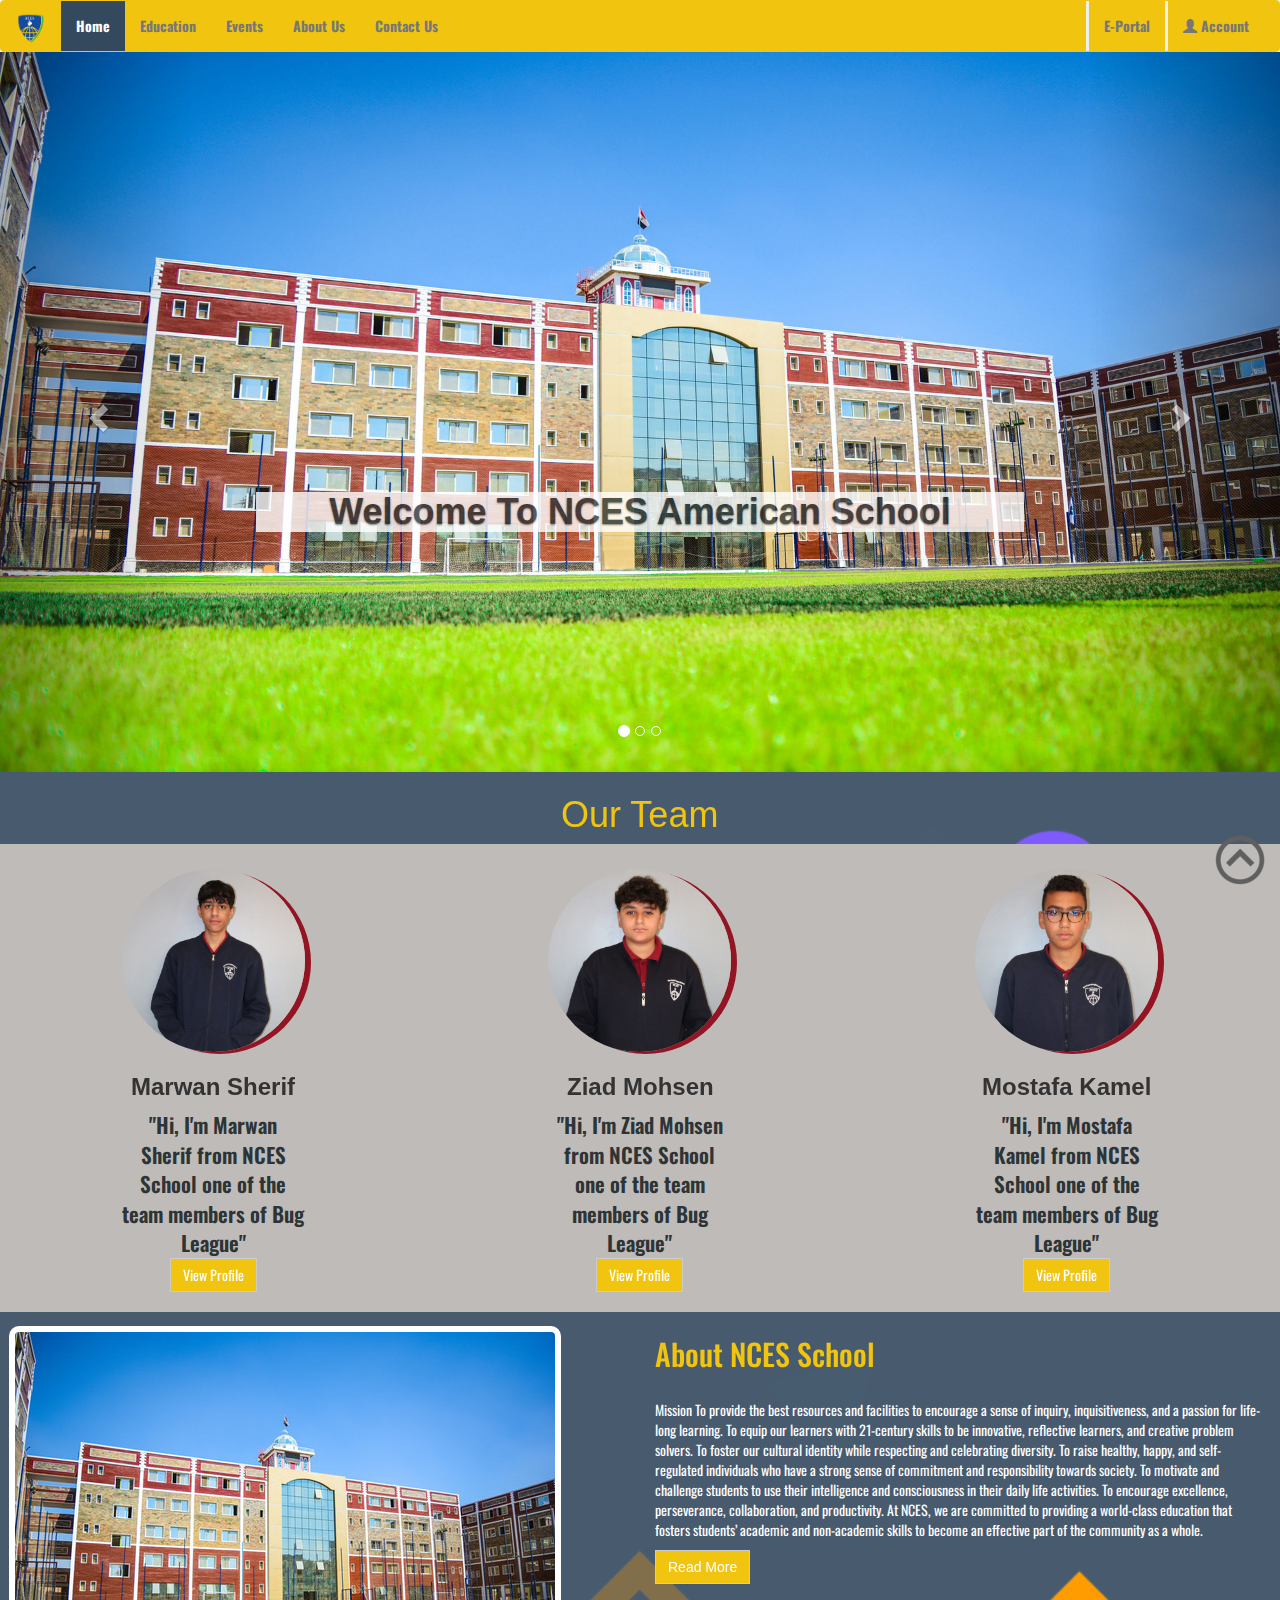
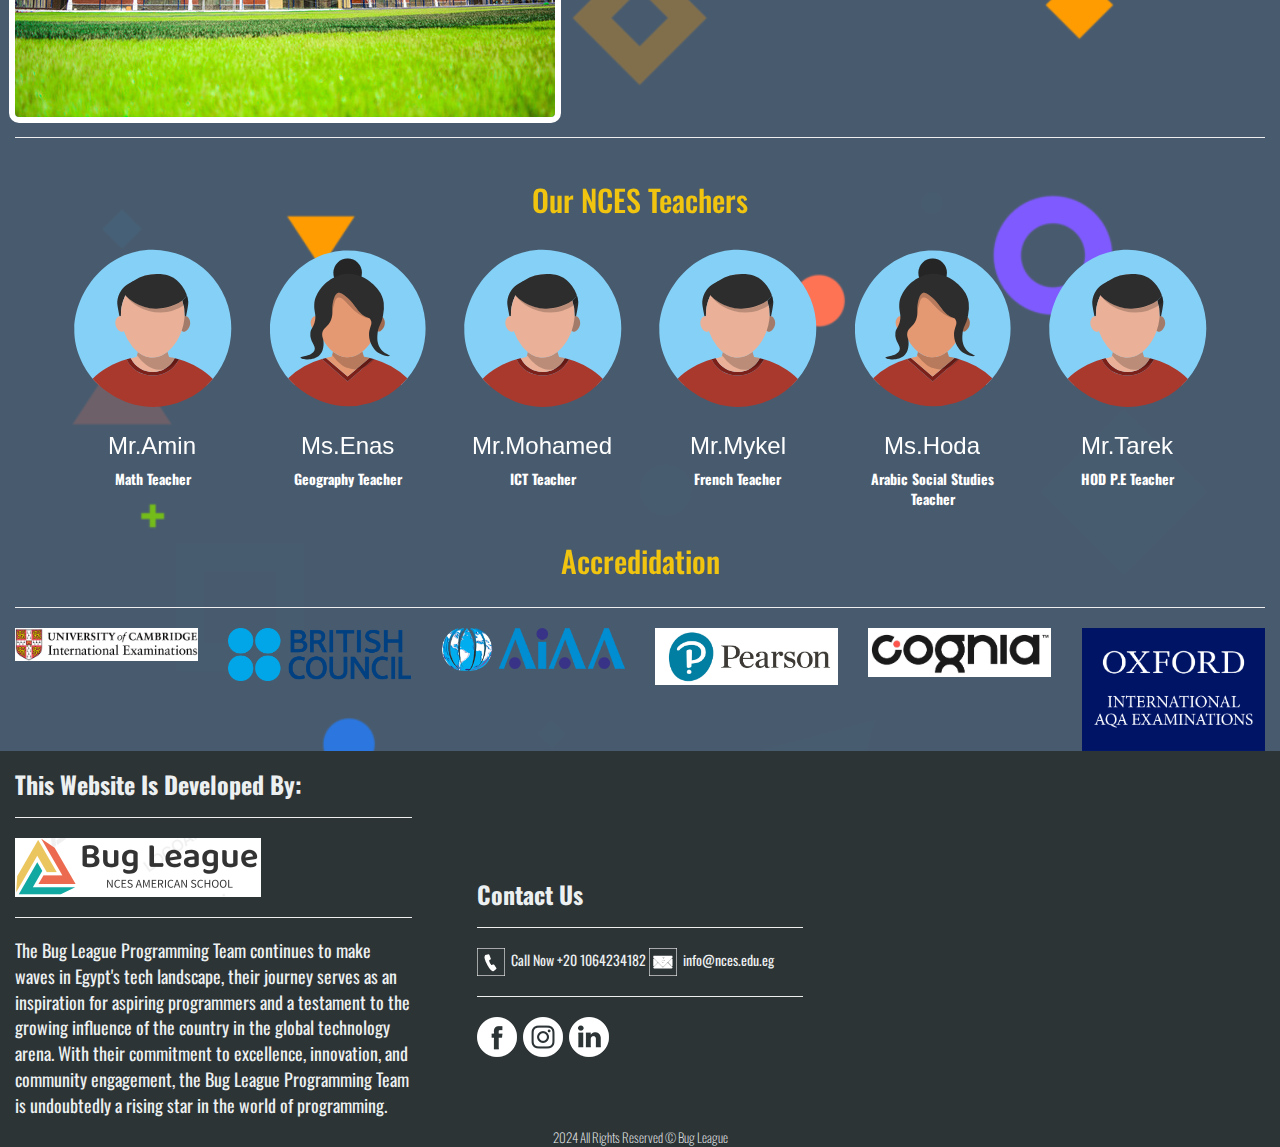
==== index.html @ d0a35cd1 "Add files via upload" ====
<!DOCTYPE html>
<html lang="en">
<head>
  <meta charset="UTF-8">
  <meta name="viewport" content="width=device-width, initial-scale=1.0">
  <title>Welcome | To NCES American School</title>
  <link rel="icon" type="image/x-icon" href="./imgs/favicon.png">
  <link href="./css/animate.css" rel="stylesheet" type="text/css">
  <link href="./css/hover.css" rel="stylesheet" type="text/css">
  <link rel="preconnect" href="https://fonts.googleapis.com">
  <link rel="preconnect" href="https://fonts.gstatic.com" crossorigin>
  <link href="https://fonts.googleapis.com/css2?family=Oswald:wght@300&display=swap" rel="stylesheet">
  <link href="./css/bootstrap.css" rel="stylesheet" type="text/css">
  <link href="./css/style.css" rel="stylesheet" type="text/css">
  <script src="./js/jquery-3.7.1.js"></script>
  <script src="./js/bootstrap.js"></script>
</head>
<body>
  <!--Start-Header-->
  <header id="Main-Header">
    <nav class="navbar navbar-default">
      <div class="container-fluid">
        <!-- Brand and toggle get grouped for better mobile display -->
        <div class="navbar-header">
          <button type="button" class="navbar-toggle collapsed" data-toggle="collapse"
            data-target="#bs-example-navbar-collapse-1" aria-expanded="false">
            <span class="sr-only">Toggle navigation</span>
            <span class="icon-bar"></span>
            <span class="icon-bar"></span>
            <span class="icon-bar"></span>
          </button>
          <a class="navbar-brand" href="./index.html"><img width="30" height="30" src="./imgs/favicon.png"
              alt="Logo"></a>
        </div>

        <!-- Collect the nav links, forms, and other content for toggling -->
        <div class="collapse navbar-collapse" id="bs-example-navbar-collapse-1">
          <ul class="nav navbar-nav">
            <li class="active"><a href="./index.html">Home<span class="sr-only">(current)</span></a></li>
            <li><a href="./education.html">Education</a></li>
            <li><a href="./events.html">Events</a></li>
            <li><a href="./about.html">About Us</a></li>
            <li><a href="./contact.html">Contact Us</a></li>
          </ul>
          <ul class="nav navbar-nav navbar-right">
            <li><a href="https://lms.nces.edu.eg/" target="_blank" class="portal">E-Portal</a></li>
            <li class="dropdown">
              <a href="#" class="dropdown-toggle" data-toggle="dropdown" role="button" aria-haspopup="true"
                aria-expanded="false"> <span class="glyphicon glyphicon-user
                "></span> Account</a>
              <ul class="dropdown-menu">
                <li><a href="./login.html">Login</a></li>
                <li role="separator" class="divider"></li>
                <li><a href="./register.html">Register</a></li>
              </ul>
            </li>
          </ul>
        </div>
      </div>
    </nav>
  </header>
  <!--End-Header-->
  <!--Start-Slider-->
  <div id="carousel-example-generic" class="carousel slide" data-ride="carousel">
    <!-- Indicators -->
    <ol class="carousel-indicators">
      <li data-target="#carousel-example-generic" data-slide-to="0" class="active"></li>
      <li data-target="#carousel-example-generic" data-slide-to="1"></li>
      <li data-target="#carousel-example-generic" data-slide-to="2"></li>
    </ol>

    <!-- Wrapper for slides -->
    <div class="carousel-inner" role="listbox">
      <div class="item active">
        <img src="./imgs/slide-1.jpg" alt="School View">
        <div class="carousel-caption">
          <h1>Welcome To NCES American School</h1>
        </div>
      </div>
      <div class="item">
        <img src="./imgs/slide-3.jpg" alt="Innovate">
        <div class="carousel-caption">
          <h1>Innovation Is One Of Our Methods</h1>
        </div>
      </div>
      <div class="item">
        <img src="./imgs/slide-2.jpg" alt="The Student">
        <div class="carousel-caption">
          <h1>Let's Join Our School Now</h1>
        </div>
      </div>
    </div>

    <!-- Controls -->
    <a class="left carousel-control" href="#carousel-example-generic" role="button" data-slide="prev">
      <span class="glyphicon glyphicon-chevron-left" aria-hidden="true"></span>
      <span class="sr-only">Previous</span>
    </a>
    <a class="right carousel-control" href="#carousel-example-generic" role="button" data-slide="next">
      <span class="glyphicon glyphicon-chevron-right" aria-hidden="true"></span>
      <span class="sr-only">Next</span>
    </a>
  </div>
  <!--End-Slider-->
  <!--Start-Content-->
  <section id="Main-Content">
    <div class="container-fluid">
      <h1 class="text-center"><span class="hvr-float-shadow">Our Team</span></h1>
      <div id="Team" class="row">
        <div class="col-lg-2 col-lg-offset-1 col-md-2 col-md-offset-1 col-sm-12 col-xs-12">
          <img src="./imgs/Marwan1.jpg" alt="Ziad" class="img-circle img-responsive hvr-float">
          <h3 class="text-center"><span class="hvr-underline-from-left">Marwan Sherif</span></h3>
          <p class="lead text-center">"Hi, I'm Marwan Sherif from NCES School one of the team members of Bug League"
            <br>
            <a class="btn btn-default hvr-shutter-out-vertical" href="https://www.facebook.com/maro.pog" target="_blank">View Profile</a>
          </p>
        </div>
        <div class="col-lg-2 col-lg-offset-2 col-md-2 col-md-offset-1 col-sm-12 col-xs-12">
          <img src="./imgs/Ziad1.jpg" alt="Marwan" class="img-circle img-responsive hvr-float">
          <h3 class="text-center"><span class="hvr-underline-from-center">Ziad Mohsen</span></h3>
          <p class="lead text-center">"Hi, I'm Ziad Mohsen from NCES School one of the team members of Bug League"
            <br>
            <a class="btn btn-default hvr-shutter-out-vertical" href="https://www.facebook.com/ziad.mohsen.90281" target="_blank">View
              Profile</a>
          </p>
        </div>
        <div class="col-lg-2 col-lg-offset-2 col-md-2 col-md-offset-1 col-sm-12 col-xs-12">
          <img src="./imgs/Mostafa1.jpg" alt="Mostafa" class="img-circle img-responsive hvr-float">
          <h3 class="text-center"><span class="hvr-underline-from-right">Mostafa Kamel</span></h3>
          <p class="lead text-center">"Hi, I'm Mostafa Kamel from NCES School one of the team members of Bug League"
            <br>
            <a class="btn btn-default hvr-shutter-out-vertical" href="https://www.facebook.com/profile.php?id=100023874192457"
              target="_blank">View Profile</a>
          </p>
        </div>
      </div>
      <div class="row">
        <div class="col-lg-6 col-md-6 col-sm-12 col-xs-12">
          <br>
          <img style="outline: 6px solid #fff; border-radius: 4px;" class="img-responsive" src="./imgs/03.jpg"
            alt="NCES School">
        </div>
        <div class="col-lg-6 col-md-6 col-sm-12 col-xs-12">
          <h2 class="animate__animated animate__fadeInLeftBig"><span class="hvr-shadow-radial">About NCES School</span></h2>
          <p class="animate__animated animate__fadeInRightBig">Mission
            To provide the best resources and facilities to encourage a sense of inquiry, inquisitiveness, and a passion
            for life-long learning.
            To equip our learners with 21-century skills to be innovative, reflective learners, and creative problem
            solvers.
            To foster our cultural identity while respecting and celebrating diversity.
            To raise healthy, happy, and self-regulated individuals who have a strong sense of commitment and
            responsibility towards society.
            To motivate and challenge students to use their intelligence and consciousness in their daily life
            activities.
            To encourage excellence, perseverance, collaboration, and productivity.
            At NCES, we are committed to providing a world-class education that fosters students’ academic and
            non-academic skills to become an effective part of the community as a whole.</p>
          <a class="btn btn-default hvr-shutter-out-vertical" href="./about.html">Read More</a>
        </div>
      </div>
      <hr>
      <div class="container" id="Teachers">
        <h2 class="text-center"><span class="hvr-underline-from-center">Our NCES Teachers</span></h2>
        <div class="row">
          <div class="col-lg-2 col-md-2 col-sm-12 col-xs-12">
            <img src="./imgs/Male1.svg" alt="#" class="img-responsive img-circle hvr-float">
            <a class="text-center" href="#">
              <h3><span class="hvr-underline-from-left">Mr.Amin</span></h3>
              <p>Math Teacher</p>
            </a>
          </div>
          <div class="col-lg-2 col-md-2 col-sm-12 col-xs-12">
            <img src="./imgs/Feamle1.svg" alt="#" class="img-responsive img-circle hvr-float">
            <a class="text-center" href="#">
              <h3><span class="hvr-underline-from-left">Ms.Enas</span></h3>
              <p>Geography Teacher</p>
            </a>
          </div>
          <div class="col-lg-2 col-md-2 col-sm-12 col-xs-12">
            <img src="./imgs/Male1.svg" alt="#" class="img-responsive img-circle hvr-float">
            <a class="text-center" href="#">
              <h3><span class="hvr-underline-from-left">Mr.Mohamed</span></h3>
              <p>ICT Teacher</p>
            </a>
          </div>
          <div class="col-lg-2 col-md-2 col-sm-12 col-xs-12">
            <img src="./imgs/Male1.svg" alt="#" class="img-responsive img-circle hvr-float">
            <a class="text-center" href="#">
              <h3><span class="hvr-underline-from-right">Mr.Mykel</span></h3>
              <p>French Teacher</p>
            </a>
          </div>
          <div class="col-lg-2 col-md-2 col-sm-12 col-xs-12">
            <img src="./imgs/Feamle1.svg" alt="#" class="img-responsive img-circle hvr-float">
            <a class="text-center" href="#">
              <h3><span class="hvr-underline-from-right">Ms.Hoda</span></h3>
              <p>Arabic Social Studies Teacher</p>
            </a>
          </div>
          <div class="col-lg-2 col-md-2 col-sm-12 col-xs-12">
            <img src="./imgs/Male1.svg" alt="#" class="img-responsive img-circle hvr-float">
            <a class="text-center" href="#">
              <h3><span class="hvr-underline-from-right">Mr.Tarek</span></h3>
              <p>HOD P.E Teacher</p>
            </a>
          </div>
        </div>
      </div>
      <h2 class="text-center"><span class="hvr-underline-from-center">Accredidation</span></h2>
      <hr>
      <div class="row" id="accredidation">
        <div class="col-lg-2 col-md-2 col-sm-12 col-xs-12">
          <a href="https://www.cambridgeinternational.org/"><img src="./imgs/accredidation-1.jpg" id="Img-Accredidation"
              alt="University Of Cambridge" class="img-responsive hvr-shrink"></a>
        </div>
        <div class="col-lg-2 col-md-2 col-sm-12 col-xs-12">
          <a href="https://www.britishcouncil.org.eg/en"><img src="./imgs/accredidation-2.png" id="Img-Accredidation"
              alt="British Council" class="img-responsive hvr-shrink"></a>
        </div>
        <div class="col-lg-2 col-md-2 col-sm-12 col-xs-12">
          <a href="https://www.imperialcollegeegypt.edu.eg/"><img src="./imgs/accredidation-3.png"
              id="Img-Accredidation" alt="AIAA" class="img-responsive hvr-shrink"></a>
        </div>
        <div class="col-lg-2 col-md-2 col-sm-12 col-xs-12">
          <a href="https://www.pearson.com/"><img src="./imgs/accredidation-4.jpg" id="Img-Accredidation" alt="Pearson"
              class="img-responsive hvr-shrink"></a>
        </div>
        <div class="col-lg-2 col-md-2 col-sm-12 col-xs-12">
          <a href="https://www.cognia.org/"><img src="./imgs/accredidation-5.jpg" id="Img-Accredidation" alt="Cognia"
              class="img-responsive hvr-shrink"></a>
        </div>
        <div class="col-lg-2 col-md-2 col-sm-12 col-xs-12">
          <a href="https://www.oxfordaqa.com/"><img src="./imgs/accredidation-6.jpg" id="Img-Accredidation" alt="Oxford"
              class="img-responsive hvr-shrink"></a>
        </div>
      </div>
    </div>
  </section>
  <!--End-Content-->
  <!--Start-Footer-->
  <footer id="Main-Footer">
    <div class="container-fluid">
      <div class="row">
        <div class="col-lg-4 col-md-4 col-sm-12 col-xs-12">
          <h3>This Website Is Developed By: </h3>
          <hr>
          <img src="./imgs/11.png" width="246" height="59" alt="Bug League">
          <hr>
          <p>The Bug League Programming Team continues to make waves in Egypt's tech landscape, their journey
            serves as
            an inspiration for aspiring programmers and a testament to the growing influence of the country
            in the
            global technology arena. With their commitment to excellence, innovation, and community
            engagement, the Bug
            League Programming Team is undoubtedly a rising star in the world of programming.
          </p>
        </div>
        <div id="Contact" class="col-lg-4 col-md-4 col-sm-12 col-xs-12">
          <br><br><br>
          <h3> Contact Us</h3>
          <hr>
          <ul class="footer_ul_2">
            <img src="./imgs/call-icon.png" alt="Call"><span> Call Now +20 1064234182</span></a></li>
            <img src="./imgs/mail-icon.png" alt="Mail"><span> info@nces.edu.eg
            </span></a></li>
          </ul>
          <hr>
          <ul class="footer_ul">
            <li><a href="https://www.facebook.com/ncesegypt" target="_blank"><img src="./imgs/fb-icon.png"
                  alt="Facebook"></a></li>
            <li><a href="https://www.instagram.com/ncesegypt/?hl=en" target="_blank"><img
                  src="./imgs/instagram-icon.png" alt="Instagram"></a></li>
            <li><a href="https://www.linkedin.com/company/new-capital-english-schools-nces/?originalSubdomain=eg"
                target="_blank"><img src="./imgs/linkedin-icon.png" alt="Linkedin"></a></li>
          </ul>
        </div>
        <div class="col-lg-4 col-md-4 col-sm-12 col-xs-12">
          <br>
          <iframe
            src="https://www.google.com/maps/embed?pb=!1m18!1m12!1m3!1d3453.9466801027465!2d31.668060974631526!3d30.038387518859327!2m3!1f0!2f0!3f0!3m2!1i1024!2i768!4f13.1!3m3!1m2!1s0x1457f594852970d5%3A0xdab002886ee540fd!2sNew%20capital%20English%20school!5e0!3m2!1sen!2seg!4v1706464818646!5m2!1sen!2seg"
            width="400" height="300" style="border:0;" allowfullscreen="" loading="lazy"
            referrerpolicy="no-referrer-when-downgrade"></iframe>
        </div>
      </div>
    </div>
    <p class="xy"><a href="#Main-Header"><img src="./imgs/arrow_up.png" width="60" height="60"> </a></p>
    <p class="copyright">2024 All Rights Reserved © Bug League</p>
  </footer>
  <!--End-Footer-->
</body>

</html>
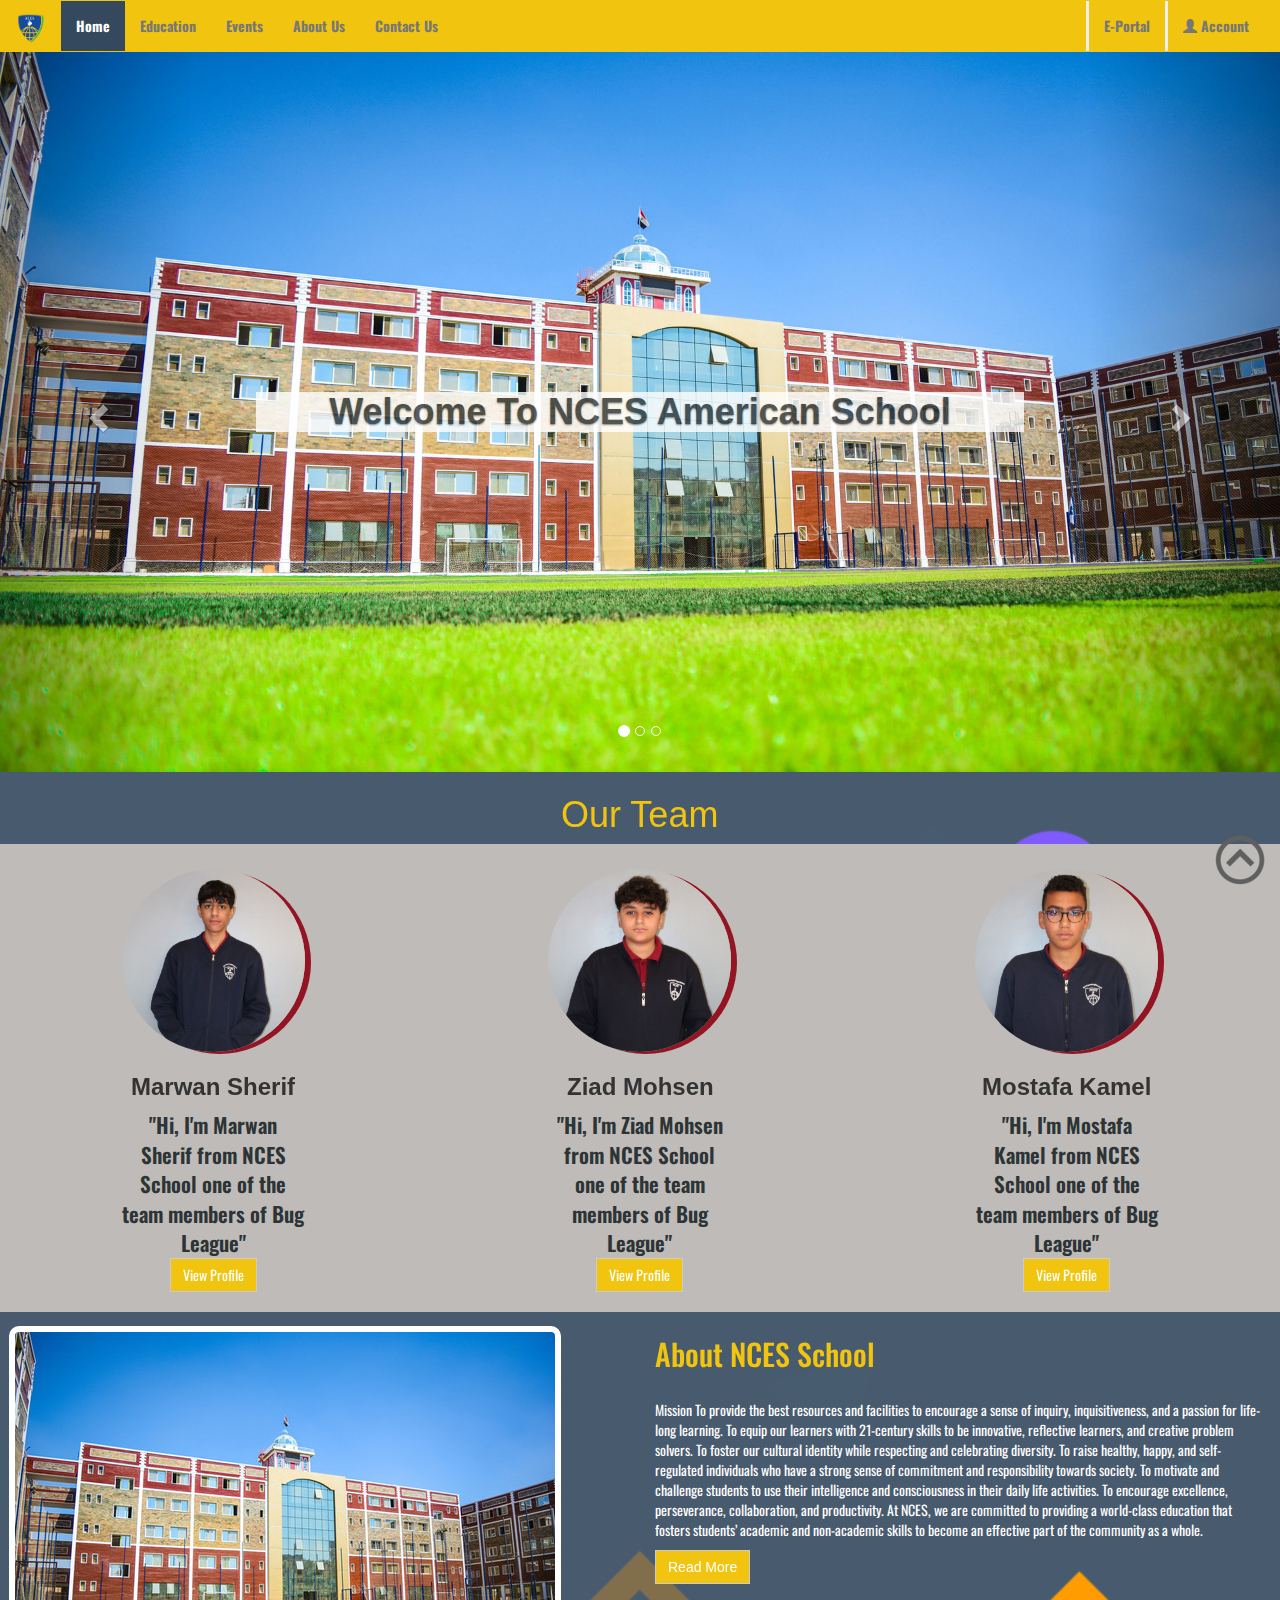
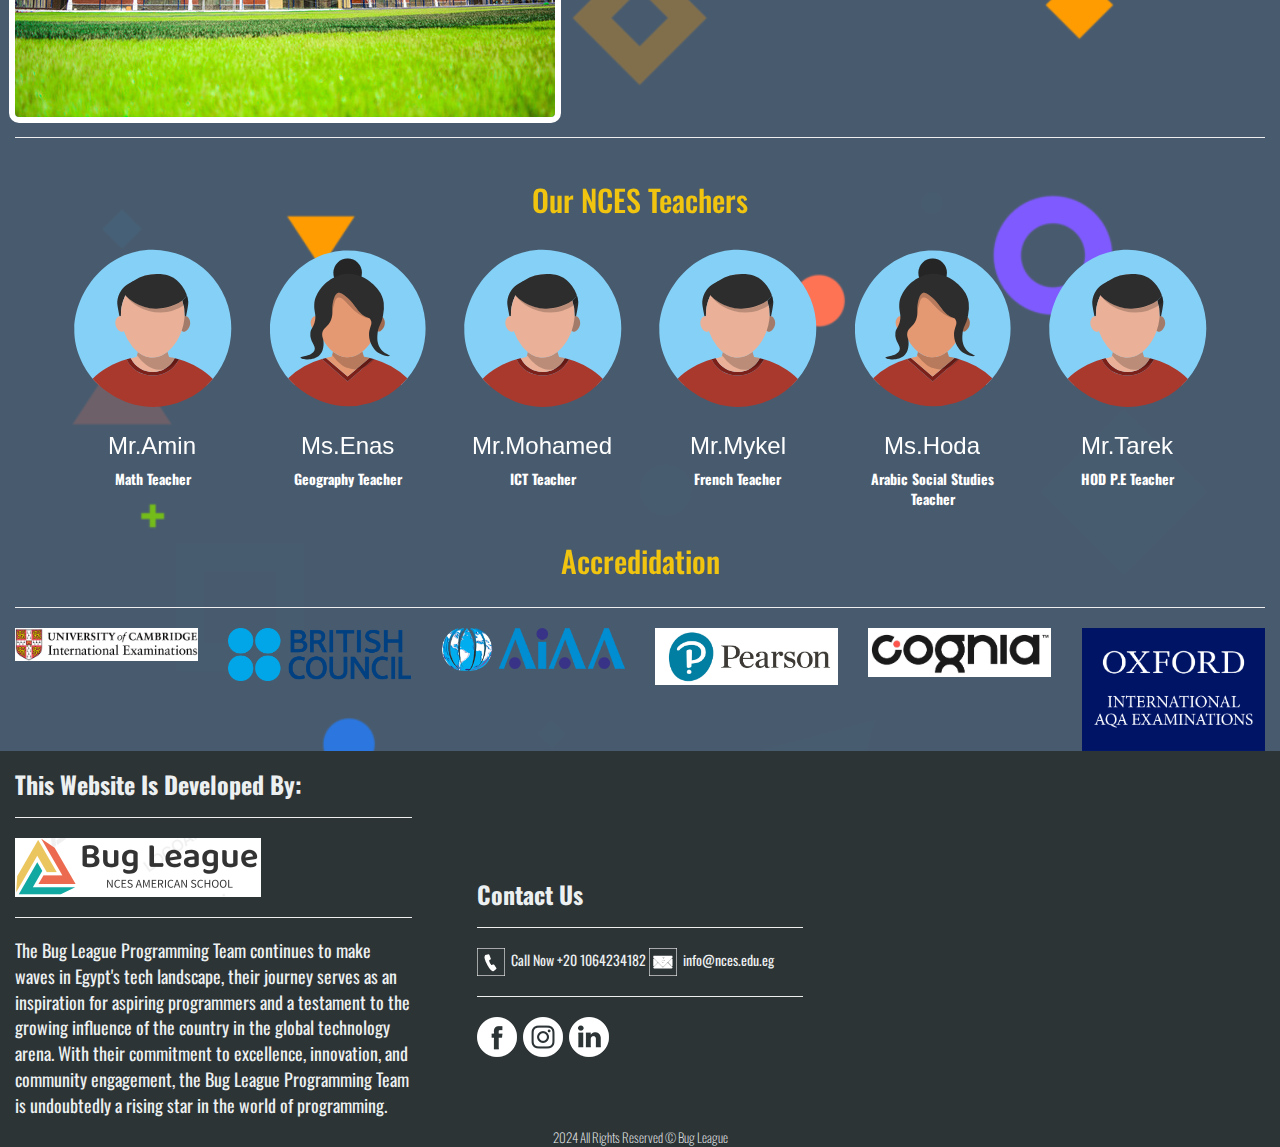
==== commit 74497b6f: "Add files via upload" ====
--- a/index.html
+++ b/index.html
@@ -112,7 +112,7 @@
           <h3 class="text-center"><span class="hvr-underline-from-left">Marwan Sherif</span></h3>
           <p class="lead text-center">"Hi, I'm Marwan Sherif from NCES School one of the team members of Bug League"
             <br>
-            <a class="btn btn-default hvr-shutter-out-vertical" href="https://www.facebook.com/maro.pog" target="_blank">View Profile</a>
+            <a class="btn btn-default hvr-shutter-out-vertical" href="https://www.linkedin.com/in/marwan-sherif-8893102b4/" target="_blank">View Profile</a>
           </p>
         </div>
         <div class="col-lg-2 col-lg-offset-2 col-md-2 col-md-offset-1 col-sm-12 col-xs-12">
@@ -120,7 +120,7 @@
           <h3 class="text-center"><span class="hvr-underline-from-center">Ziad Mohsen</span></h3>
           <p class="lead text-center">"Hi, I'm Ziad Mohsen from NCES School one of the team members of Bug League"
             <br>
-            <a class="btn btn-default hvr-shutter-out-vertical" href="https://www.facebook.com/ziad.mohsen.90281" target="_blank">View
+            <a class="btn btn-default hvr-shutter-out-vertical" href="https://www.linkedin.com/in/ziad-mohsen-aa8bb12aa/" target="_blank">View
               Profile</a>
           </p>
         </div>
@@ -129,7 +129,7 @@
           <h3 class="text-center"><span class="hvr-underline-from-right">Mostafa Kamel</span></h3>
           <p class="lead text-center">"Hi, I'm Mostafa Kamel from NCES School one of the team members of Bug League"
             <br>
-            <a class="btn btn-default hvr-shutter-out-vertical" href="https://www.facebook.com/profile.php?id=100023874192457"
+            <a class="btn btn-default hvr-shutter-out-vertical" href="https://www.linkedin.com/in/mostafa-kamel-4624192b4"
               target="_blank">View Profile</a>
           </p>
         </div>
--- a/css/style.css
+++ b/css/style.css
@@ -1,3 +1,6 @@
+body{
+    overflow-x:hidden;
+}
 /*Start-Header*/
 #Main-Header .navbar {
     margin-bottom: 0px;
@@ -11,6 +14,7 @@
 #Main-Header .navbar-default {
     background-color: #f1c40f;
     border-color: #f1c40f;
+    border-radius: 0;
 }
 
 #Main-Header .navbar-default .navbar-nav>.active>a,
@@ -211,10 +215,16 @@
 
 /*End-Footer*/
 /*Start-Slider*/
-.carousel-caption {
-    top: 400px;
-    bottom: 0px;
-}
+.carousel-caption{
+    bottom: 300px;
+}
+/* Small devices (tablets, 768px and up) */
+@media (max-width: 768px) { 
+    .carousel-caption{
+       font-size: 15px;
+       bottom: 40px;
+    }
+ }
 
 .carousel-caption h1 {
     color: #2d3436;
@@ -334,7 +344,12 @@
     color: #ecf0f1;
 
 }
-
+#Main-Education h3 {
+    color: #fff;
+    font-size: 20px;
+    background-color: rgb(0 0 0 / 23%);
+    text-align: center;
+}
 #Main-Education h2 {
     font-family: 'oswald' sans-serif;
     font-weight: bold;
@@ -348,7 +363,6 @@
 #Main-Education .btn-default {
     border-radius: 0px;
     background-color: #f1c40f;
-    margin-left: 600px;
     margin-bottom: 20px;
     transition: 0.8s all ease-out;
 }
@@ -454,6 +468,7 @@
 /*Start-Login*/
 #Main-Login a {
     border-radius: 0;
+    margin-bottom:15px;
 }
 
 /*End-Login*/
@@ -461,6 +476,7 @@
 /*Start-Register*/
 #Main-Register a {
     border-radius: 0;
+    margin-bottom: 15px;
 }
 
 #Main-Register label {
@@ -489,6 +505,7 @@
 /*Start-Forget*/
 #Main-Forget a {
     border-radius: 0;
+    margin-bottom: 15px;
 }
 
 #Main-Forget input {
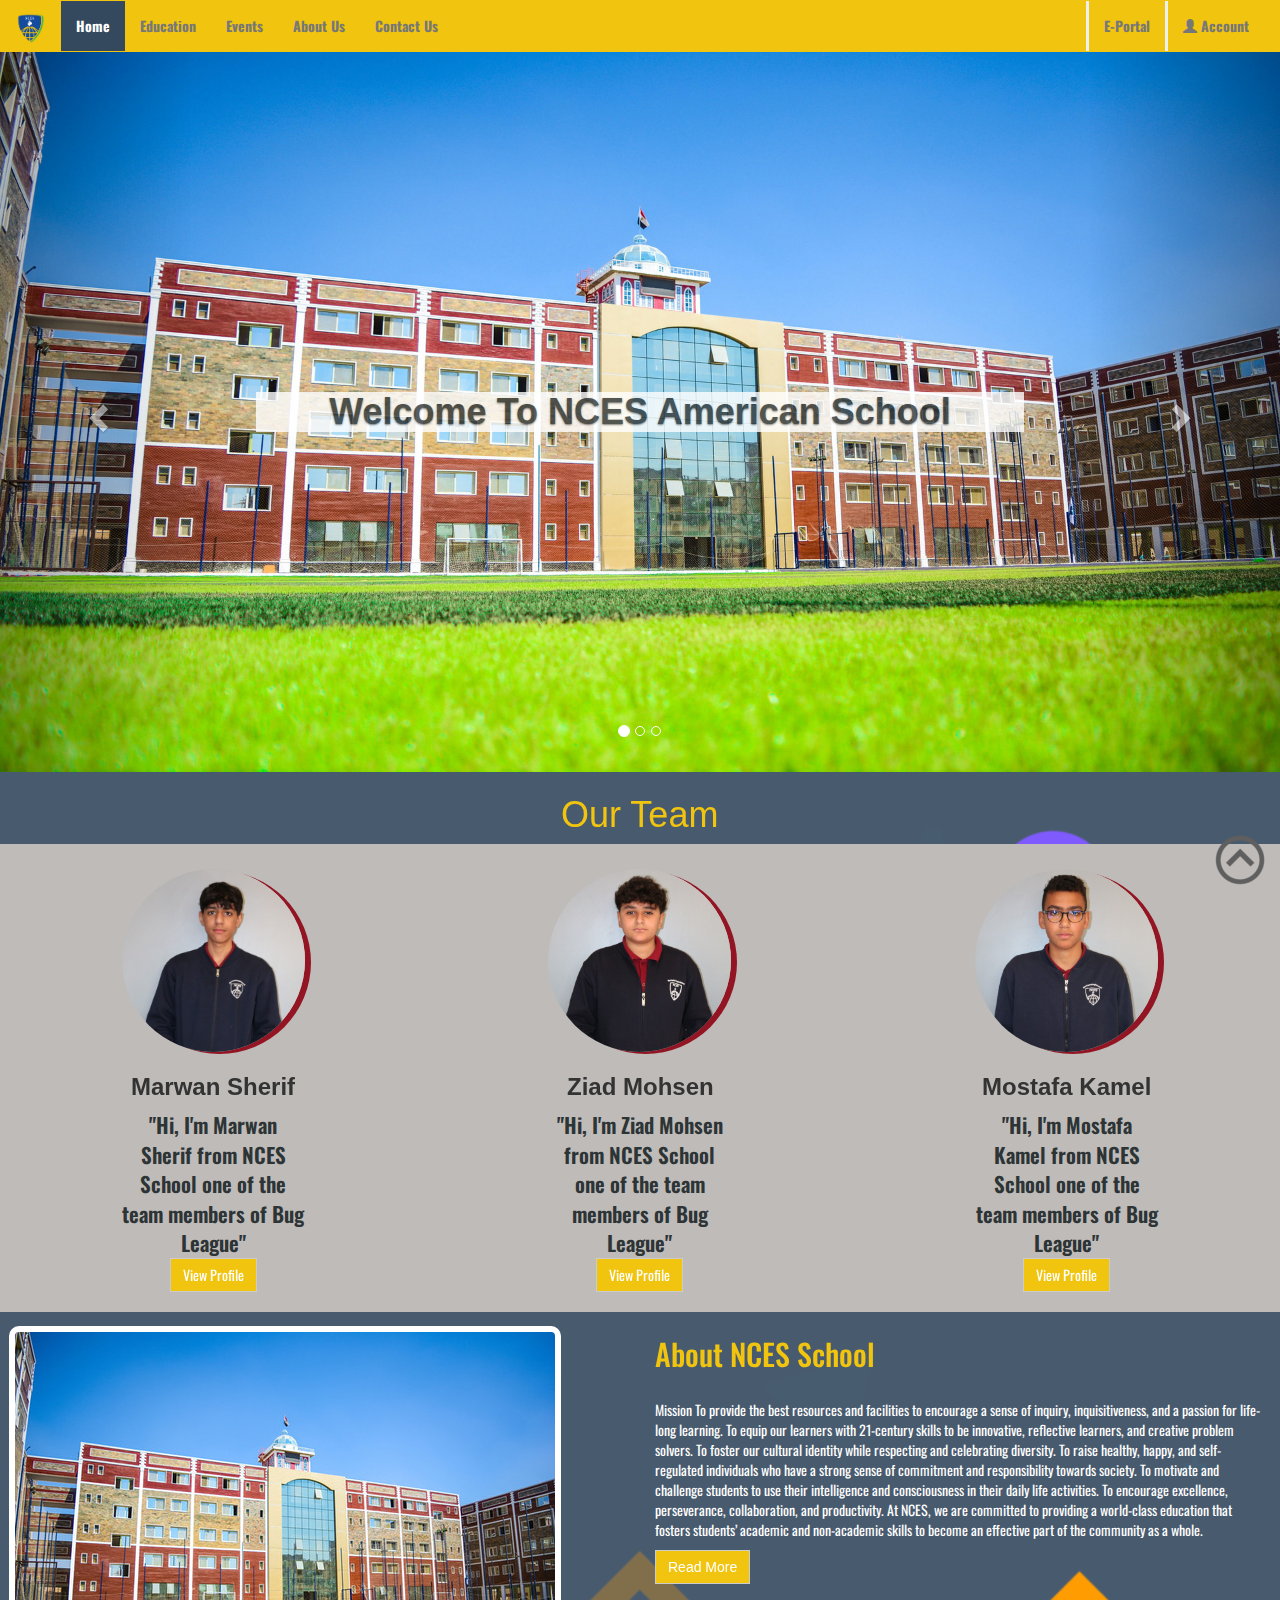
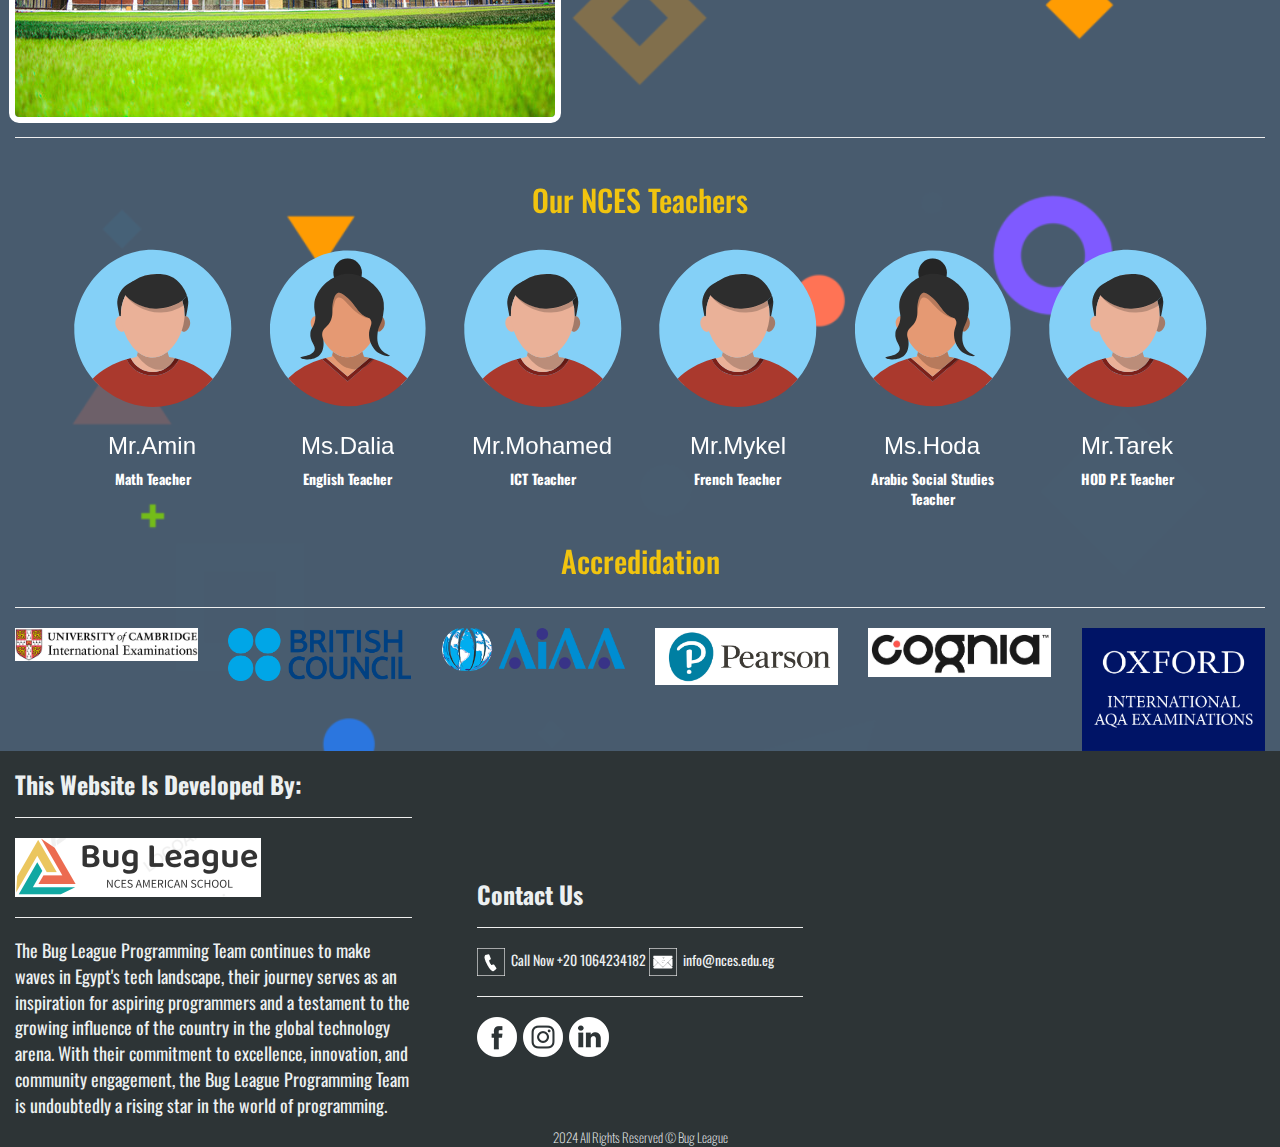
==== commit 3efc6062: "Add files via upload" ====
--- a/index.html
+++ b/index.html
@@ -172,8 +172,8 @@
           <div class="col-lg-2 col-md-2 col-sm-12 col-xs-12">
             <img src="./imgs/Feamle1.svg" alt="#" class="img-responsive img-circle hvr-float">
             <a class="text-center" href="#">
-              <h3><span class="hvr-underline-from-left">Ms.Enas</span></h3>
-              <p>Geography Teacher</p>
+              <h3><span class="hvr-underline-from-left">Ms.Dalia</span></h3>
+              <p>English Teacher</p>
             </a>
           </div>
           <div class="col-lg-2 col-md-2 col-sm-12 col-xs-12">
--- a/css/style.css
+++ b/css/style.css
@@ -1,13 +1,15 @@
-body{
-    overflow-x:hidden;
-}
+body {
+    overflow-x: hidden;
+}
+
 /*Start-Header*/
 #Main-Header .navbar {
     margin-bottom: 0px;
     font-family: 'Oswald', sans-serif;
     font-weight: bold;
 }
-#Main-Header .navbar-brand{
+
+#Main-Header .navbar-brand {
     padding: 12px 15px;
 }
 
@@ -55,7 +57,7 @@
 #Main-Content {
     width: 100%;
     height: auto;
-    font-family: 'oswald' sans-serif;
+    font-family: 'oswald'sans-serif;
     background-color: rgba(52, 73, 94, 0.9);
     background-image: url('../imgs/admission.png');
     background-size: contain;
@@ -72,7 +74,7 @@
 
 #Main-Content h1 {
     color: #f1c40f;
-    font-family: 'Oswald' sans-serif;
+    font-family: 'Oswald'sans-serif;
 
 }
 
@@ -87,6 +89,7 @@
     color: #fff;
     transition: 0.8s all ease-out;
 }
+
 /*
 #Main-Content .btn-default:hover{
     border-radius: 50px;
@@ -215,16 +218,17 @@
 
 /*End-Footer*/
 /*Start-Slider*/
-.carousel-caption{
+.carousel-caption {
     bottom: 300px;
 }
+
 /* Small devices (tablets, 768px and up) */
-@media (max-width: 768px) { 
-    .carousel-caption{
-       font-size: 15px;
-       bottom: 40px;
+@media (max-width: 768px) {
+    .carousel-caption {
+        font-size: 15px;
+        bottom: 40px;
     }
- }
+}
 
 .carousel-caption h1 {
     color: #2d3436;
@@ -257,7 +261,8 @@
     font-weight: bold;
 
 }
-#Main-About h2{
+
+#Main-About h2 {
     background-color: rgba(52, 73, 94, 0.9);
     color: #ffffff;
 }
@@ -282,7 +287,7 @@
     width: 100%;
     height: auto;
     background-color: rgba(52, 73, 94, 0.9);
-    font-family: 'oswald' sans-serif;
+    font-family: 'oswald'sans-serif;
     background-image: url('../imgs/admission.png');
     background-size: contain;
     background-repeat: no-repeat;
@@ -331,7 +336,7 @@
 /*End-Events*/
 /*Start-Education*/
 #Main-Education {
-    font-family: 'oswald' sans-serif;
+    font-family: 'oswald'sans-serif;
     background-color: rgba(52, 73, 94, 0.9);
     background-image: url('../imgs/admission.png');
     background-size: contain;
@@ -339,19 +344,21 @@
 }
 
 #Main-Education p {
-    font-family: 'oswald' sans-serif;
+    font-family: 'oswald'sans-serif;
     font-size: medium;
     color: #ecf0f1;
 
 }
+
 #Main-Education h3 {
     color: #fff;
     font-size: 20px;
     background-color: rgb(0 0 0 / 23%);
     text-align: center;
 }
+
 #Main-Education h2 {
-    font-family: 'oswald' sans-serif;
+    font-family: 'oswald'sans-serif;
     font-weight: bold;
     color: #ecf0f1;
 }
@@ -367,7 +374,7 @@
     transition: 0.8s all ease-out;
 }
 
-#Main-Education .btn-default:hover{
+#Main-Education .btn-default:hover {
     color: #ffffff;
 }
 
@@ -398,6 +405,7 @@
     background-color: #f1c40f;
     border-color: #f1c40f;
 }
+
 /*
 #Main-Contact a:hover{
     border-radius: 50px;
@@ -468,7 +476,7 @@
 /*Start-Login*/
 #Main-Login a {
     border-radius: 0;
-    margin-bottom:15px;
+    margin-bottom: 15px;
 }
 
 /*End-Login*/
@@ -513,3 +521,20 @@
 }
 
 /*End-Forget*/
+/*Start of Thank Page*/
+#Thanks img {
+    margin-top: 150px;
+}
+
+#Thanks a {
+    display: block;
+    margin-right: auto;
+    margin-left: auto;
+    width: 150px;
+    border-radius: 0;
+}
+
+#Thanks a:hover {
+    color: #ffffff;
+    border-radius: 0;
+}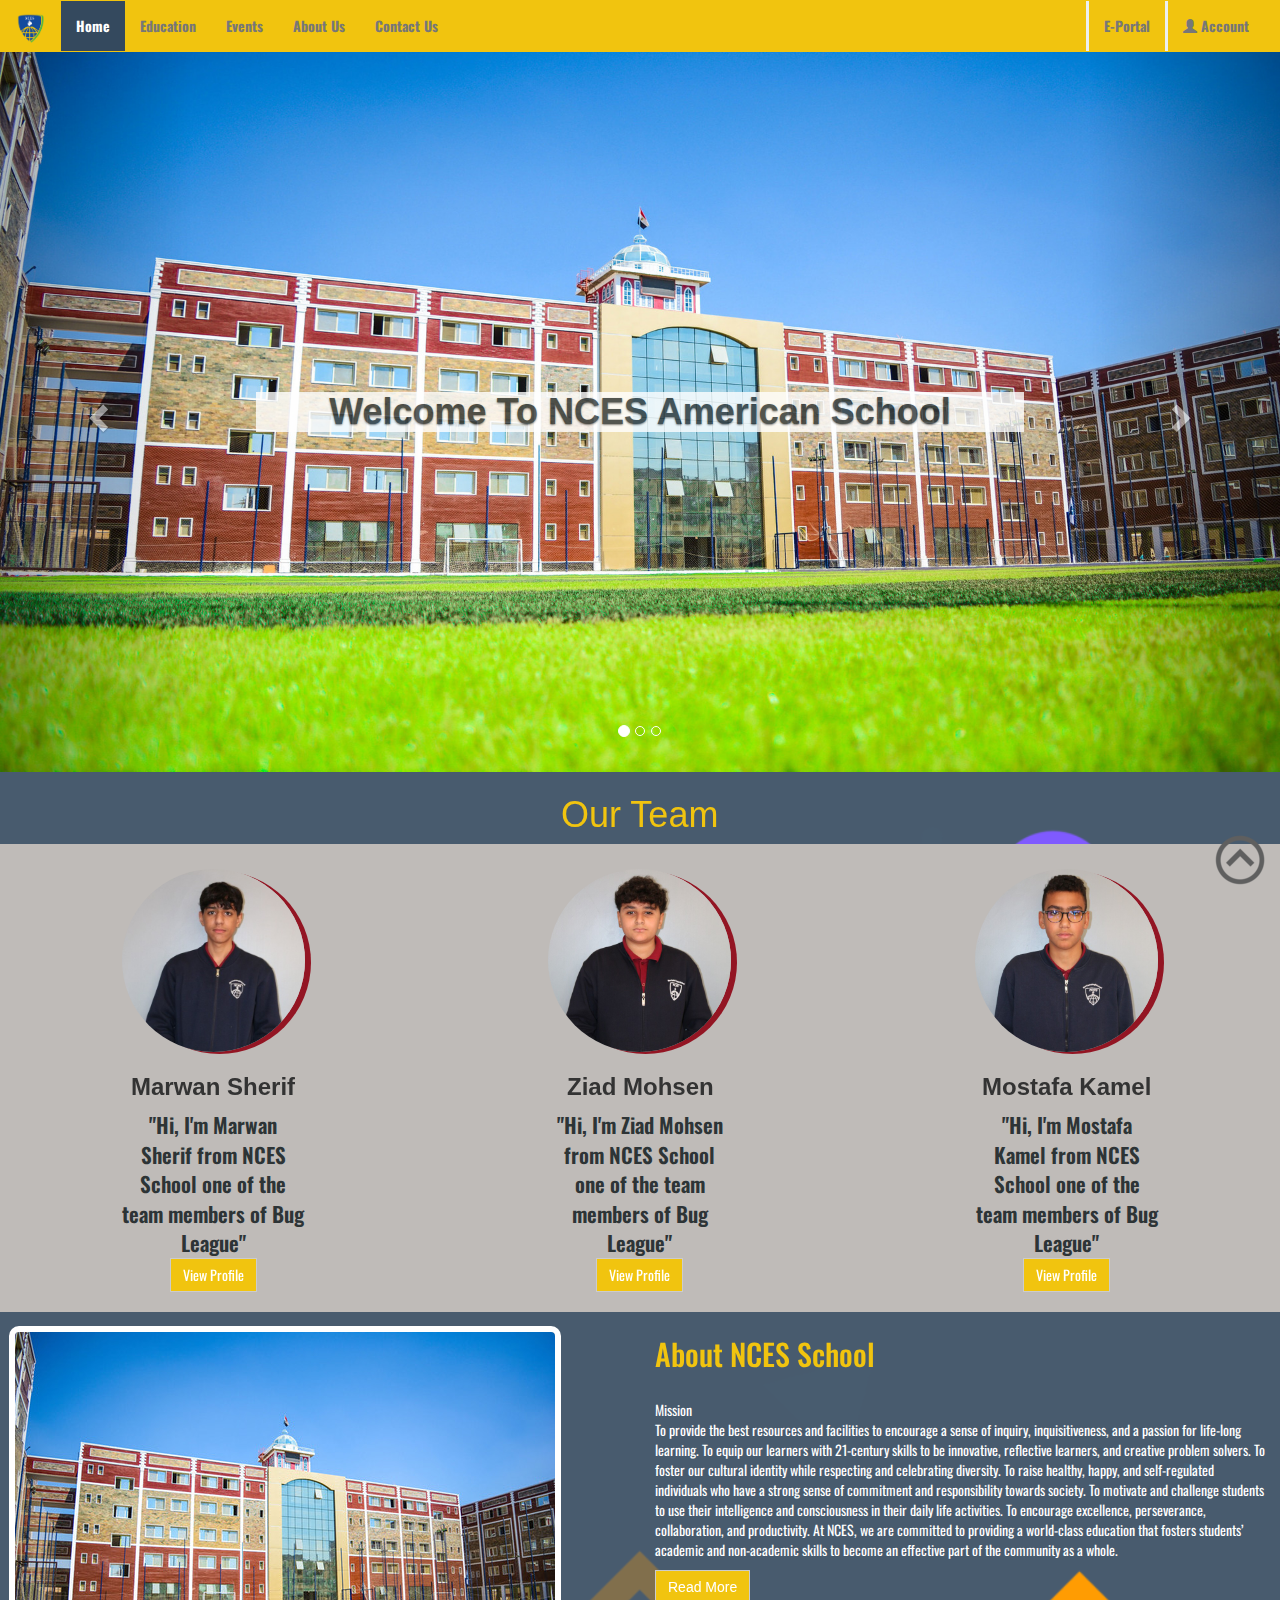
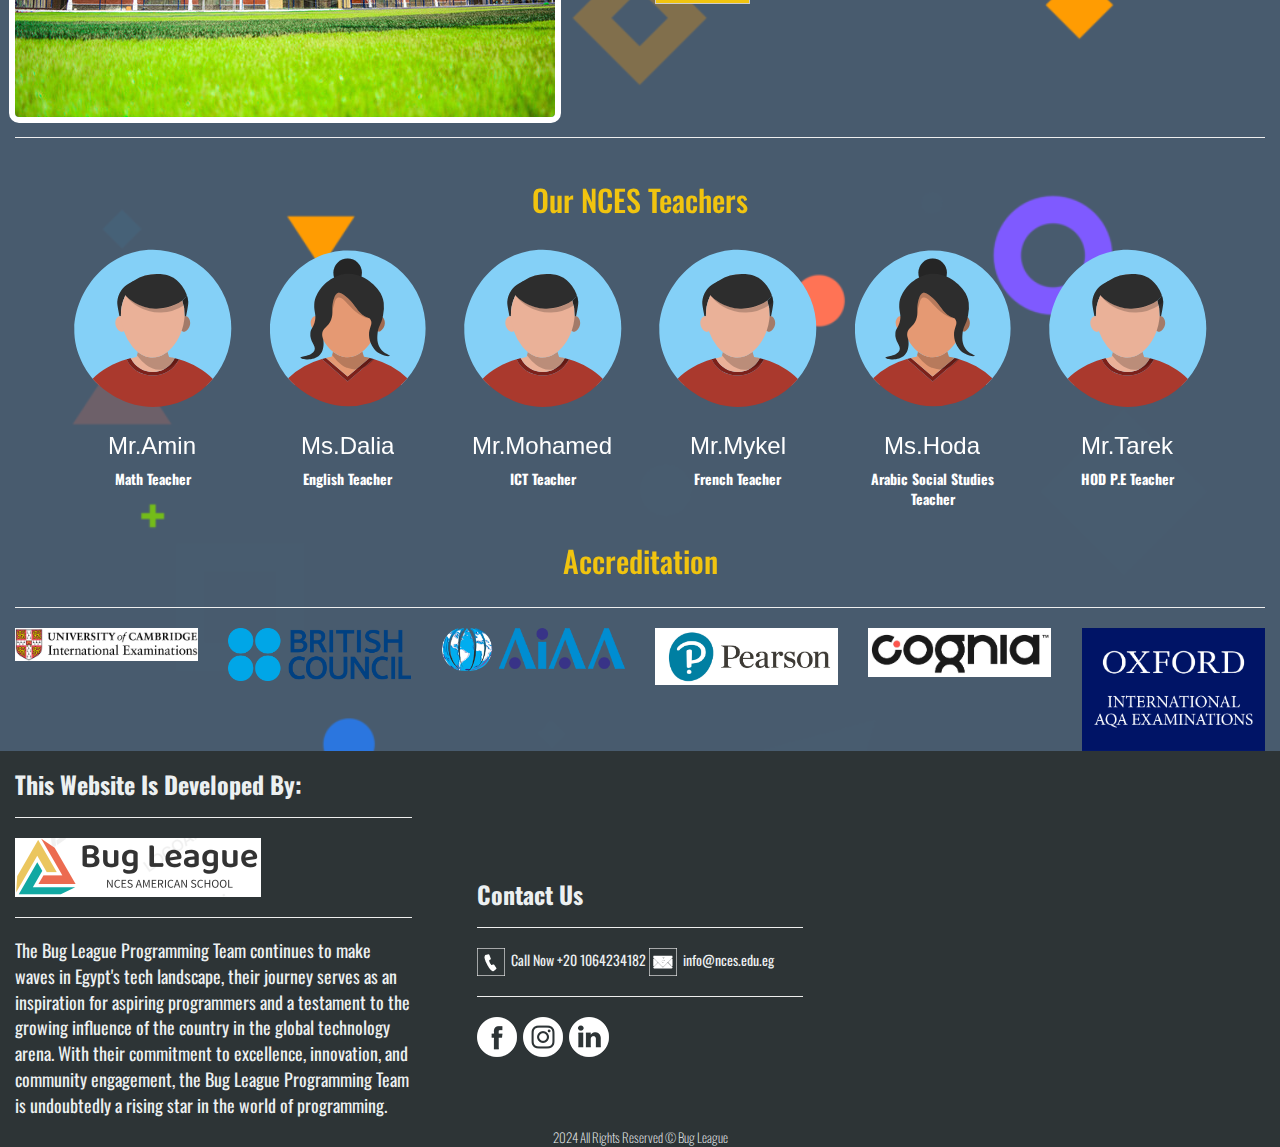
==== commit 53c699df: "Add files via upload" ====
--- a/index.html
+++ b/index.html
@@ -73,19 +73,19 @@
     <div class="carousel-inner" role="listbox">
       <div class="item active">
         <img src="./imgs/slide-1.jpg" alt="School View">
-        <div class="carousel-caption">
+        <div class="carousel-caption animate__animated animate__shakeX">
           <h1>Welcome To NCES American School</h1>
         </div>
       </div>
       <div class="item">
         <img src="./imgs/slide-3.jpg" alt="Innovate">
-        <div class="carousel-caption">
+        <div class="carousel-caption animate__animated animate__shakeX">
           <h1>Innovation Is One Of Our Methods</h1>
         </div>
       </div>
       <div class="item">
         <img src="./imgs/slide-2.jpg" alt="The Student">
-        <div class="carousel-caption">
+        <div class="carousel-caption animate__animated animate__shakeX">
           <h1>Let's Join Our School Now</h1>
         </div>
       </div>
@@ -142,7 +142,7 @@
         </div>
         <div class="col-lg-6 col-md-6 col-sm-12 col-xs-12">
           <h2 class="animate__animated animate__fadeInLeftBig"><span class="hvr-shadow-radial">About NCES School</span></h2>
-          <p class="animate__animated animate__fadeInRightBig">Mission
+          <p class="animate__animated animate__fadeInRightBig">Mission<br>
             To provide the best resources and facilities to encourage a sense of inquiry, inquisitiveness, and a passion
             for life-long learning.
             To equip our learners with 21-century skills to be innovative, reflective learners, and creative problem
@@ -206,7 +206,7 @@
           </div>
         </div>
       </div>
-      <h2 class="text-center"><span class="hvr-underline-from-center">Accredidation</span></h2>
+      <h2 class="text-center"><span class="hvr-underline-from-center">Accreditation</span></h2>
       <hr>
       <div class="row" id="accredidation">
         <div class="col-lg-2 col-md-2 col-sm-12 col-xs-12">
